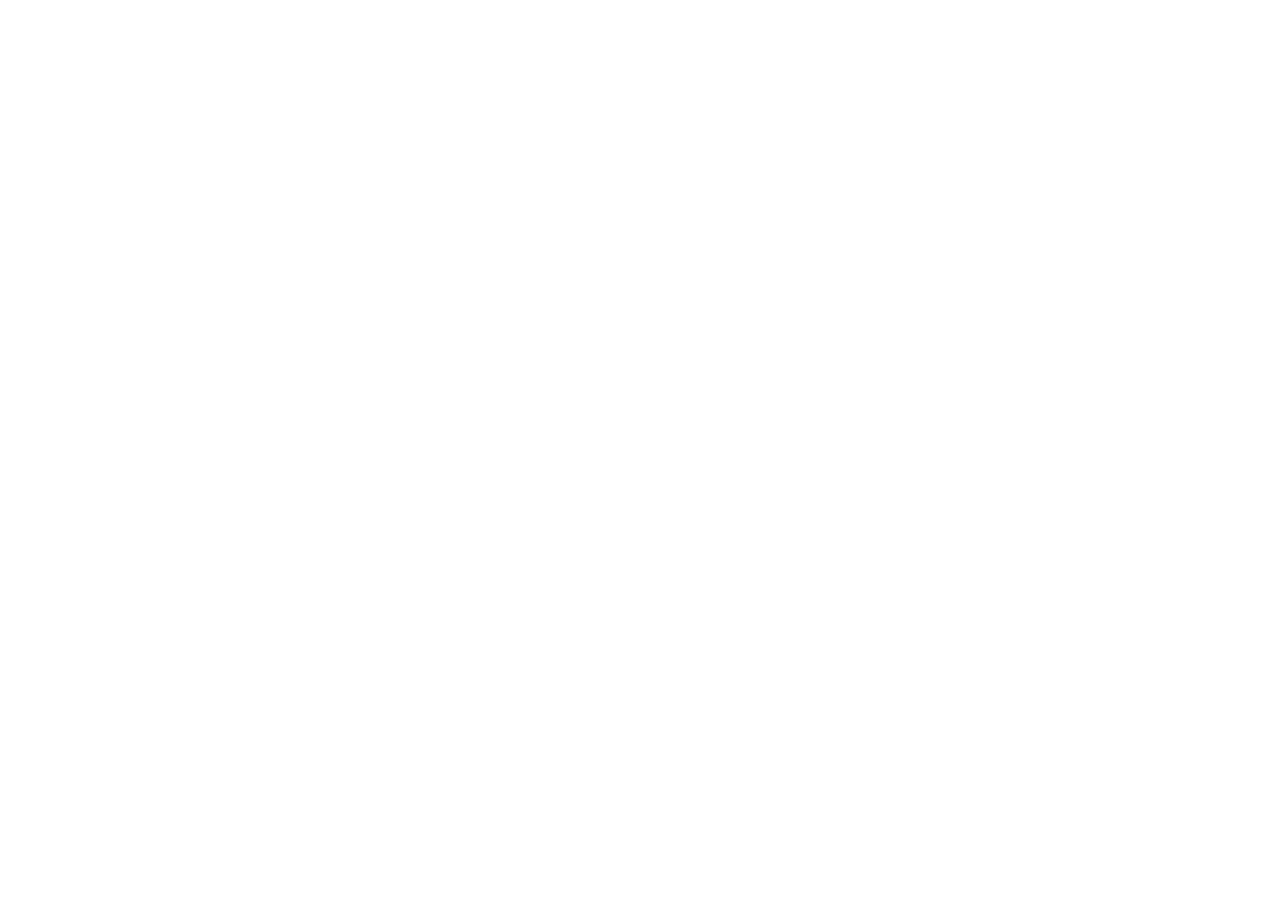
==== index.html @ 3e629ebf "first odin-recipe commit" ====
<!DOCTYPE html>
<html lang="en">
<head>
    <meta charset="UTF-8">
    <meta http-equiv="X-UA-Compatible" content="IE=edge">
    <meta name="viewport" content="width=device-width, initial-scale=1.0">
    <title>Document</title>
</head>
<body>
    
</body>
</html>
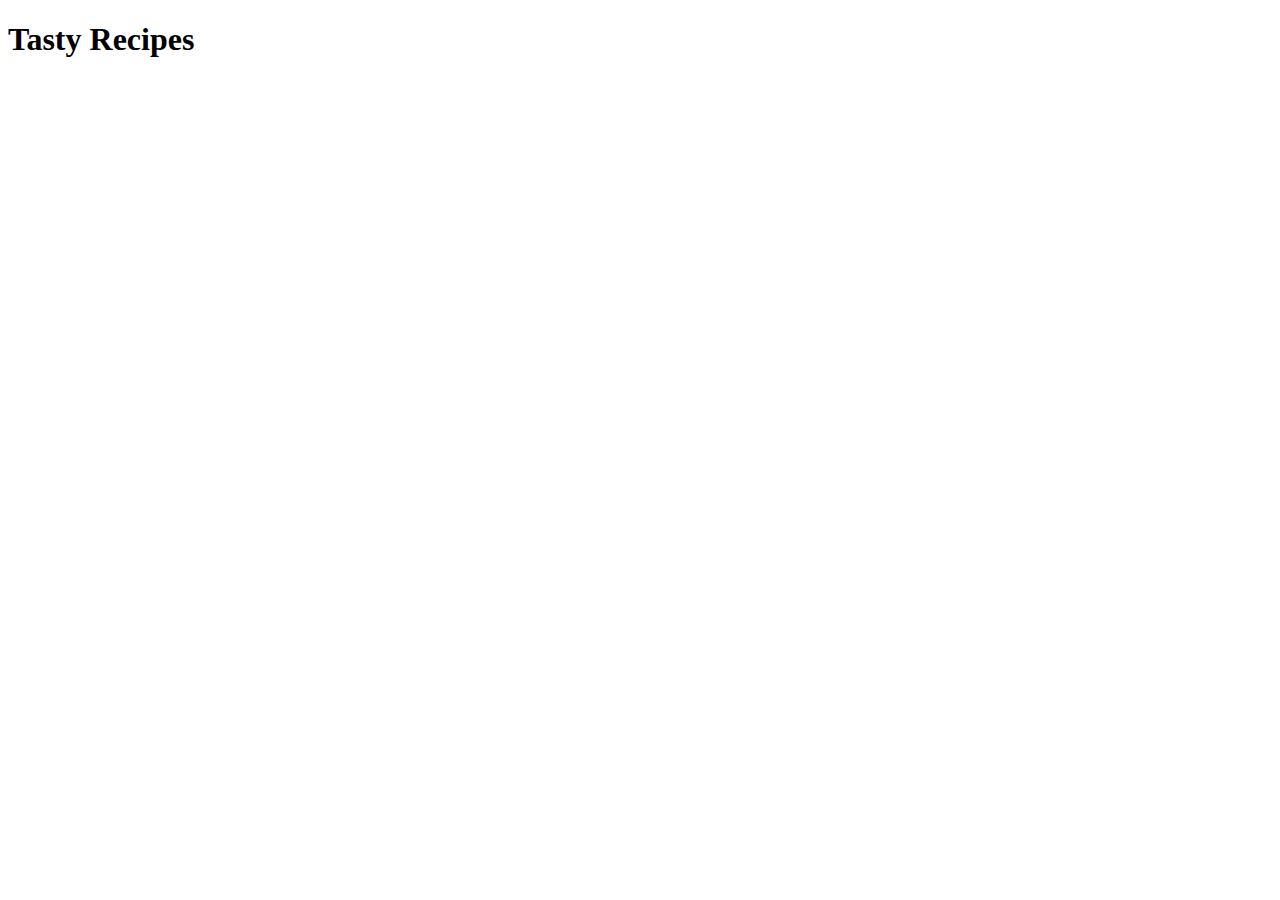
==== commit 48b9a0bf: "updating the index.html file" ====
--- a/index.html
+++ b/index.html
@@ -7,6 +7,6 @@
     <title>Document</title>
 </head>
 <body>
-    
+    <h1>Tasty Recipes</h1>
 </body>
 </html>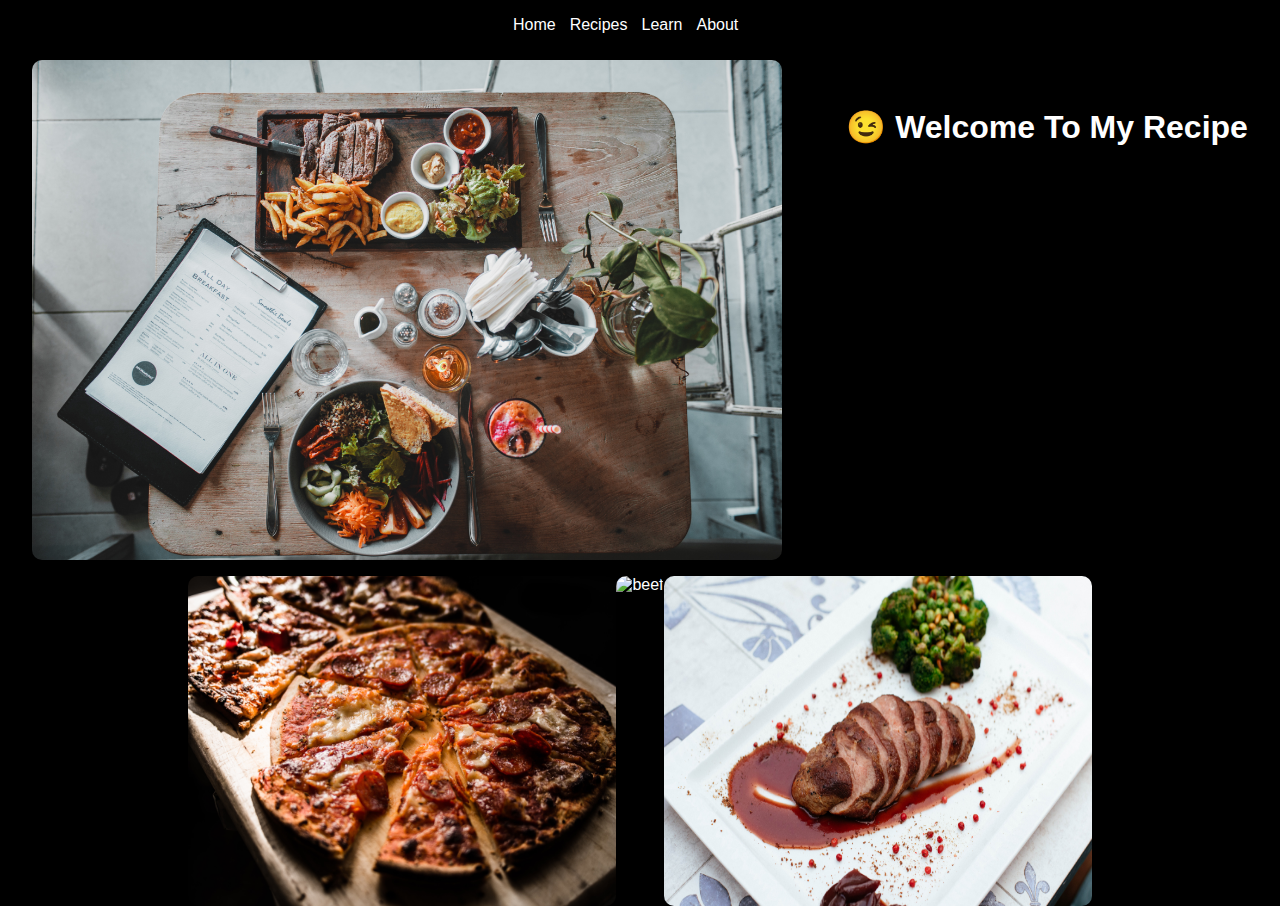
==== commit 08e40602: "created cards in index.html and nav bar" ====
--- a/index.html
+++ b/index.html
@@ -4,9 +4,34 @@
     <meta charset="UTF-8">
     <meta http-equiv="X-UA-Compatible" content="IE=edge">
     <meta name="viewport" content="width=device-width, initial-scale=1.0">
-    <title>Document</title>
+    <title>Odin-Recipes</title>
+    <link rel="stylesheet" href="/styles/styles.css">
 </head>
 <body>
-    <h1>Tasty Recipes</h1>
+   <div class="nav">
+       <nav>
+           <ul>
+               <li>Home</li>
+               <li>Recipes</li>
+               <li>Learn</li>
+               <li>About</li>
+           </ul>
+       </nav>
+   </div>
+   <header>
+       <img src="/images/pexels-roman-odintsov-4551832.jpg" alt="welcome image" height="500px">
+       <h1><span>&#128521</span> Welcome To My Recipe</h1>
+   </header>
+   <div class="card">
+       <section>
+           <img src="images/pexels-brett-jordan-825661.jpg" alt="pizza" height="330px" width="428px">
+       </section>
+       <section>
+        <img src="images/beef.jpg" alt="beef" height="330px">
+       </section>
+       <section>
+        <img src="images/pexels-valeria-boltneva-1307658.jpg" alt="steak" height="330px" width="428px">
+       </section>
+   </div>
 </body>
 </html>--- a/styles/styles.css
+++ b/styles/styles.css
@@ -0,0 +1,42 @@
+body {
+    background-color: black;
+    color: white;
+    font-family: Arial, Helvetica, sans-serif;
+    margin: 0;
+    padding: 0;
+}
+.nav {
+    display: flex;
+    flex-flow: row;
+    justify-content: center;
+}
+nav, ul, li {
+    display: inline-block;
+    padding: 0 0.6em 0.2em 0;
+    margin-top: 0.7;
+    list-style-type: none;
+}
+li:hover {
+    border-bottom: 2px solid green;
+}
+header {
+    display: flex;
+    /* border: 2px solid green; */
+    margin-bottom: 1em;
+    justify-content: space-around;
+    flex-wrap: nowrap;
+    flex-flow: row  ;
+}
+h1 {
+    margin-top: 3rem;
+}
+
+.card {
+    display: flex;
+    flex-flow: row;
+    justify-content: center;
+}
+img {
+    display: block;
+    border-radius: 10px;
+}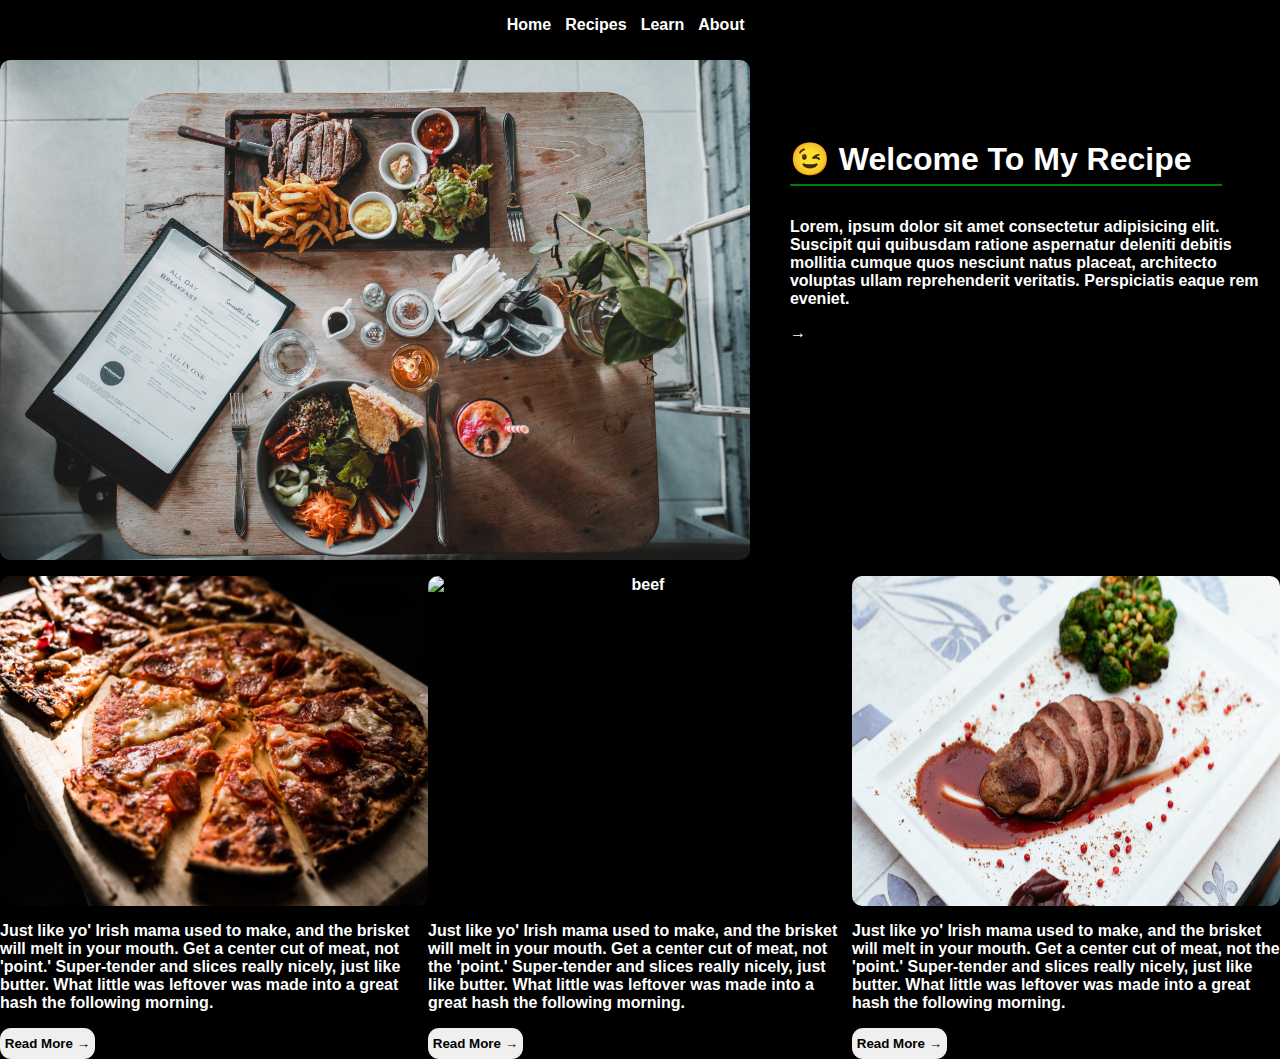
==== commit 0fa4054c: "finished the recipe project last commit" ====
--- a/index.html
+++ b/index.html
@@ -11,7 +11,7 @@
    <div class="nav">
        <nav>
            <ul>
-               <li>Home</li>
+               <li><a href="/index.html"> Home</a></li>
                <li>Recipes</li>
                <li>Learn</li>
                <li>About</li>
@@ -20,17 +20,37 @@
    </div>
    <header>
        <img src="/images/pexels-roman-odintsov-4551832.jpg" alt="welcome image" height="500px">
+       <div class="welcome">
        <h1><span>&#128521</span> Welcome To My Recipe</h1>
+       <!-- <br>
+       <br>  -->
+       <p>Lorem, ipsum dolor sit amet consectetur adipisicing elit. Suscipit qui quibusdam ratione aspernatur deleniti debitis mollitia cumque quos nesciunt natus placeat, architecto voluptas ullam reprehenderit veritatis. Perspiciatis eaque rem eveniet.</p>
+       <span>&rarr;</span>
+    </div>
    </header>
    <div class="card">
        <section>
+        <a href="/recipes/beef.html" target="_parent" rel="noopener noreferrer">
            <img src="images/pexels-brett-jordan-825661.jpg" alt="pizza" height="330px" width="428px">
+        </a>
+           <p>Just like yo' Irish mama used to make, and the brisket will melt in your mouth. Get a center cut of meat, not  'point.' Super-tender and slices really nicely, just like butter. What little was leftover was made into a great hash the following morning.</p>
+           <a href="/recipes/beef.html" target="_parent" rel="noopener noreferrer">
+           <button>Read More <span>&rarr;</span></button>
+            </a>
        </section>
        <section>
+        <a href="/recipes/beef.html" target="_parent" rel="noopener noreferrer">
         <img src="images/beef.jpg" alt="beef" height="330px">
+        </a>
+        <p>Just like yo' Irish mama used to make, and the brisket will melt in your mouth. Get a center cut of meat, not the 'point.' Super-tender and slices really nicely, just like butter. What little was leftover was made into a great hash the following morning.</p>
+        <button>Read More <span>&rarr;</span></button>
        </section>
        <section>
+        <a href="/recipes/beef.html" target="_parent" rel="noopener noreferrer">
         <img src="images/pexels-valeria-boltneva-1307658.jpg" alt="steak" height="330px" width="428px">
+        </a>
+        <p>Just like yo' Irish mama used to make, and the brisket will melt in your mouth. Get a center cut of meat, not the 'point.' Super-tender and slices really nicely, just like butter. What little was leftover was made into a great hash the following morning.</p>
+        <button>Read More <span>&rarr;</span></button>
        </section>
    </div>
 </body>
--- a/styles/styles.css
+++ b/styles/styles.css
@@ -2,6 +2,7 @@
     background-color: black;
     color: white;
     font-family: Arial, Helvetica, sans-serif;
+    font-weight: bold;
     margin: 0;
     padding: 0;
 }
@@ -10,8 +11,22 @@
     flex-flow: row;
     justify-content: center;
 }
+.welcome {
+    display: block;
+    /* border: 1px solid green; */
+    margin-top: 2rem;
+    margin-left: 2.5em;
+}
+h1 {
+    display: block;
+    border-bottom: 2px solid green;
+    padding-bottom: 0.4rem;
+    width: 27rem;
+    margin-bottom: 2rem;
+}
 nav, ul, li {
     display: inline-block;
+    font-weight: bold;
     padding: 0 0.6em 0.2em 0;
     margin-top: 0.7;
     list-style-type: none;
@@ -39,4 +54,23 @@
 img {
     display: block;
     border-radius: 10px;
-}+}
+a{
+    text-decoration: none;
+    text-align: center;
+    color: white;
+}
+button {
+    display: block;
+    border-radius: 0.7rem;
+    text-align: center;
+    align-content: center;
+    border: none;
+    font-weight: bold;
+    padding: 0.5rem 0.3rem 0.5rem 0.3rem;
+}
+button:hover {
+    background-color: green;
+    color: whitesmoke;
+    font-weight: bold;
+}
